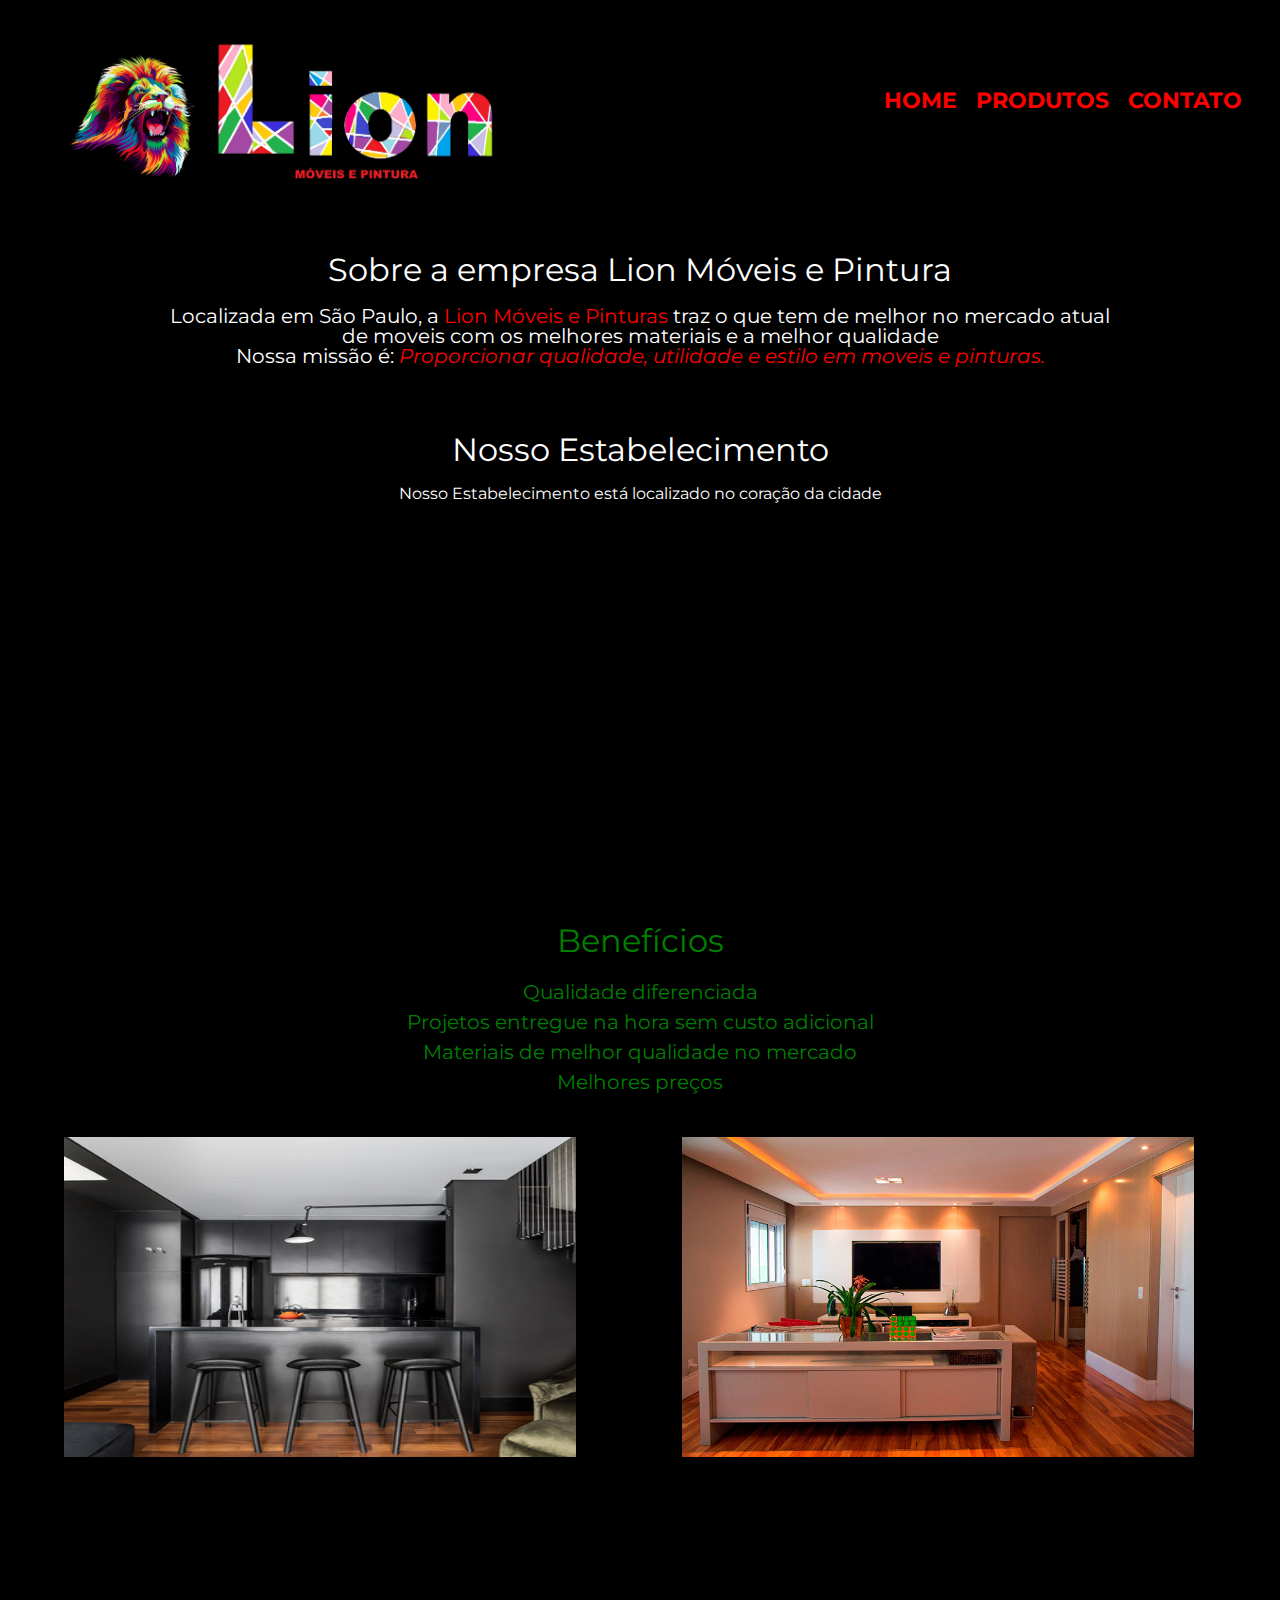
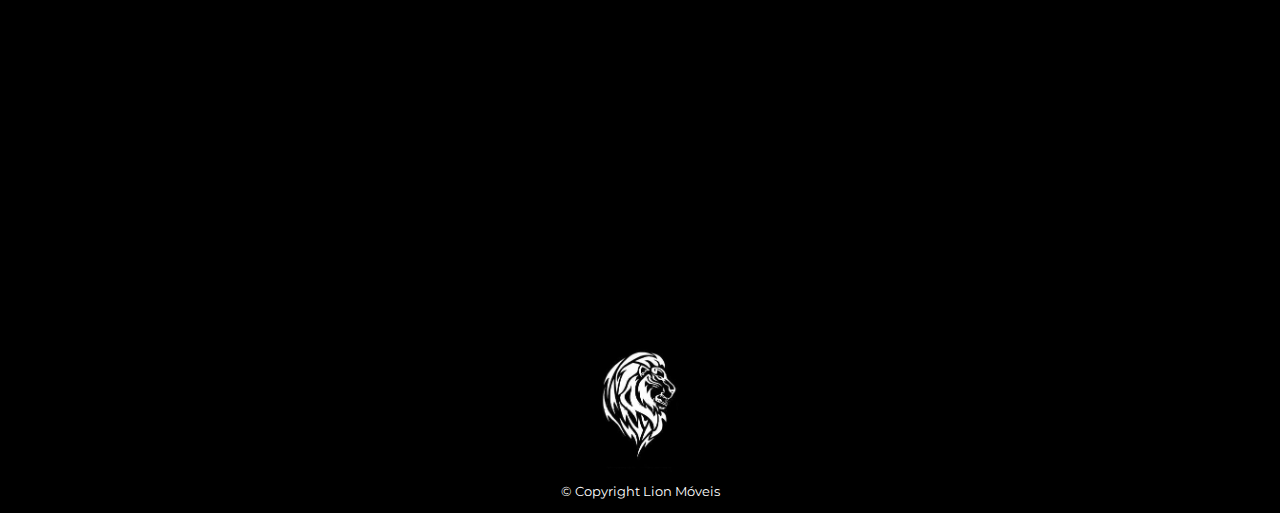
==== index.html @ 44e2ba10 "Update index.html" ====
<!DOCTYPE html>
<html>
  <head> 
    <meta charset="utf-8">
    <title>Lion</title>
    <link rel="stylesheet" href="reset.css">
    <link rel="stylesheet" href="style.css">
    <link href="https://fonts.googleapis.com/css2?family=Montserrat:wght@200&display=swap" rel="stylesheet">
  </head>

  
  <body class="body-home">

    <header>
     <div class="caixa">
        <h1><a href="index.html"><img id="img-cbc" src="imagens/LION.jpg"></a></h1>
        <nav>
          <ul>
            <li><a href="index.html">home</a></li>
            <li><a href="produtos.html">produtos</a></li>
            <li><a href="contato.html">contato</a></li>
          </ul>
        </nav>
      </div>
    </header>

    <main>                                       
      <section class="principal">
        <h2 class="titulos-principal">Sobre a empresa Lion Móveis e Pintura</h2>

        <p class="batata">Localizada em São Paulo, a <strong>Lion Móveis e Pinturas</strong> traz o que tem de melhor no mercado atual de moveis com os melhores materiais e a melhor qualidade</p>

        <p class="batata"><em>Nossa missão é: <strong>Proporcionar qualidade, utilidade  e estilo em moveis e pinturas.</strong></em></p>
      </section>

      <section class="mapa">
        
        <h3 class="titulos-principal">Nosso Estabelecimento</h3>
        <p>Nosso Estabelecimento está localizado no coração da cidade</p>
         
        <div class="mapa-conteudo"> 
          <iframe src="https://www.google.com/maps/embed?pb=!1m14!1m12!1m3!1d454.8431662014204!2d-46.70756020870526!3d-23.490192512051756!2m3!1f0!2f0!3f0!3m2!1i1024!2i768!4f13.1!5e0!3m2!1spt-BR!2sbr!4v1669506693308!5m2!1spt-BR!2sbr" width="100%" height="300" style="border:0;" allowfullscreen="" loading="lazy" referrerpolicy="no-referrer-when-downgrade"></iframe>
        </div>
      </section>

      <section class="beneficios">
       <h3 class="titulos-principal">Benefícios</h3>
       <ul class="batata">
          <li class="itens">Qualidade diferenciada</li>
          <li class="itens">Projetos entregue na hora sem custo adicional</li>
          <li class="itens">Materiais de melhor qualidade no mercado</li> 
          <li class="itens">Melhores preços</li>
        </ul>
      </section>

      <div class="cx-img">
        <img class="img" src="ft1.jpg">
        <img class="img"src="ft2.jpg">
      </div>

      <div class="video">
        <iframe width="560" height="315" src="https://www.youtube.com/embed/1LLYvWwpMUI" title="YouTube video player" frameborder="0" allow="accelerometer; autoplay; clipboard-write; encrypted-media; gyroscope; picture-in-picture" allowfullscreen></iframe>
      </div>
    </main> 

    <footer>
      <img class="img-rdp" src="leao-logo.jpg">
      <p class="copyright">&copy; Copyright Lion Móveis</p>
    </footer>
  </body>
</html>
---- style.css ----
body{
	font-family: 'Montserrat', sans-serif;
}

header {
	background: rgb(0, 0, 0);
	padding: 20px 0;
}

.caixa {
	position: relative;
	width: 94%;
	margin: 0 auto;
}

#img-cbc {
    width: 40%;
    height: auto;
}
.body-home{
	background-color: black;
 }
 .titulos-principal{ 
	font-size: 2em;
	text-align: center;
	margin: 20px auto;
 }
 
.principal{
	color: white;
	width: 940px;
	margin: 0 auto;
 }

.batata{
	font-size: 20px;
	text-align: center;
	
 }

 .batata strong{
	color: red;
 }

 .batata em strong{
	color: red;
	font-style: italic;
 }

 .mapa{
	color:white;
	padding: 3em 0;
 }

 .mapa p{
	margin: 0 0 2em;
	text-align: center;
 }

 .mapa-conteudo{
	width: 940px;
	margin: 0 auto;
 }

.beneficios{
	color: green;
	width: 100%;
	margin: 40px 0;
 }

 .itens{
 	line-height: 1.5;
 }

 .itens:first child{
 	font-weight: bold;
 }

 .cx-img{
	height: 400px;
 }

 .video{
	width: 560px;
	margin: 2em auto;
 }

.img{
	display: inline-block;
	 width: 40%;
	 height: 320px;
	 padding: 0 3%;
	 margin-left: 2%;
	 transition: all .5s;
  }

.img:hover{
	width: 44%;
	height: 360px;
	padding: 0 2%;
	transition: all .5s;
}

nav {
	position: absolute;
	top: 70px;
	right: 0;
}

nav li {
	display: inline;
	margin: 0 0 0 15px;
}

nav a{
	text-transform: uppercase;
	color: rgb(255, 0, 0);
	font-weight: bold;	
	font-size: 22px;
	text-decoration: none;
}

nav a:hover{
	color: rgb(0, 255, 0);
	text-decoration: underline;
}

.div-produtos{
	height: 380px;
}

.produtos{
	width: 98%;
	margin: 0 auto;
}

.produtos li{
	display: inline-block;
	text-align:center;
	width: 30%;
	vertical-align: top;
	padding: 50px 0;
	margin: 3% 1.5% ;
	padding: 30px 20px;
	box-sizing: border-box;
	border: 2px solid rgb(0, 255, 0);
	border-radius: 20px;
}

.produtos li:hover{
	border-color: rgb(255, 0, 0);
}

.produtos li:active{
	border-color: rgb(0, 0, 255);
}

.produtos li:hover h2{
	font-size: 34px;
}

.produtos h2{
	font-size: 30px;
	font-weight: bold ;
}

.produtos-descricao{
	font-size: 18px;
}

.img-movel{
	width: 130px;
	height: auto;
	padding: 50px;
}

.portas{
	width: 80px;
    height: 150px;
    padding: 20px;
}

.armario{
	
	width: 80px;
    height: 150px;
    padding: 20px;
}

footer{
	text-align: center;
	background-color: black;
	padding: 15px 0;
	margin: 40px 0 0 0;
	
}

.img-rdp{
	height: 130px;
	width: auto;
	
}

.copyright{
	color: white;
	font-size: 13px;
	margin: 10px 0 0;

}

form{
	margin: 40px 0;
}

form label, form legend {
	display: block;
	font-size: 20px;
	margin: 0 0 10px;
}

.input-padrao {
	display: block;
	margin: 0 0 20px;
	padding: 10px 25px;
	width: 50%;
}

.checkbox {
	margin: 20px 0;
}

.enviar{
	width: 40%;
	padding: 15px 0;
	background-color: darkred;
	color: white;
	font-weight: bold;
	font-size: 18px;
	border-radius: 5px;
	transition: 1s all;
	cursor: pointer;
}

.enviar:hover{
	background-color: red;
	transform: scale(1.2);
}

table{
	margin: 20px 0 40px;
}

thead{
	background: #CCCCCC;
	color: #000000;
	font-weight: bold;
}

td, th{
	border: 1px solid#000000;
	padding: 10px 15px;
}
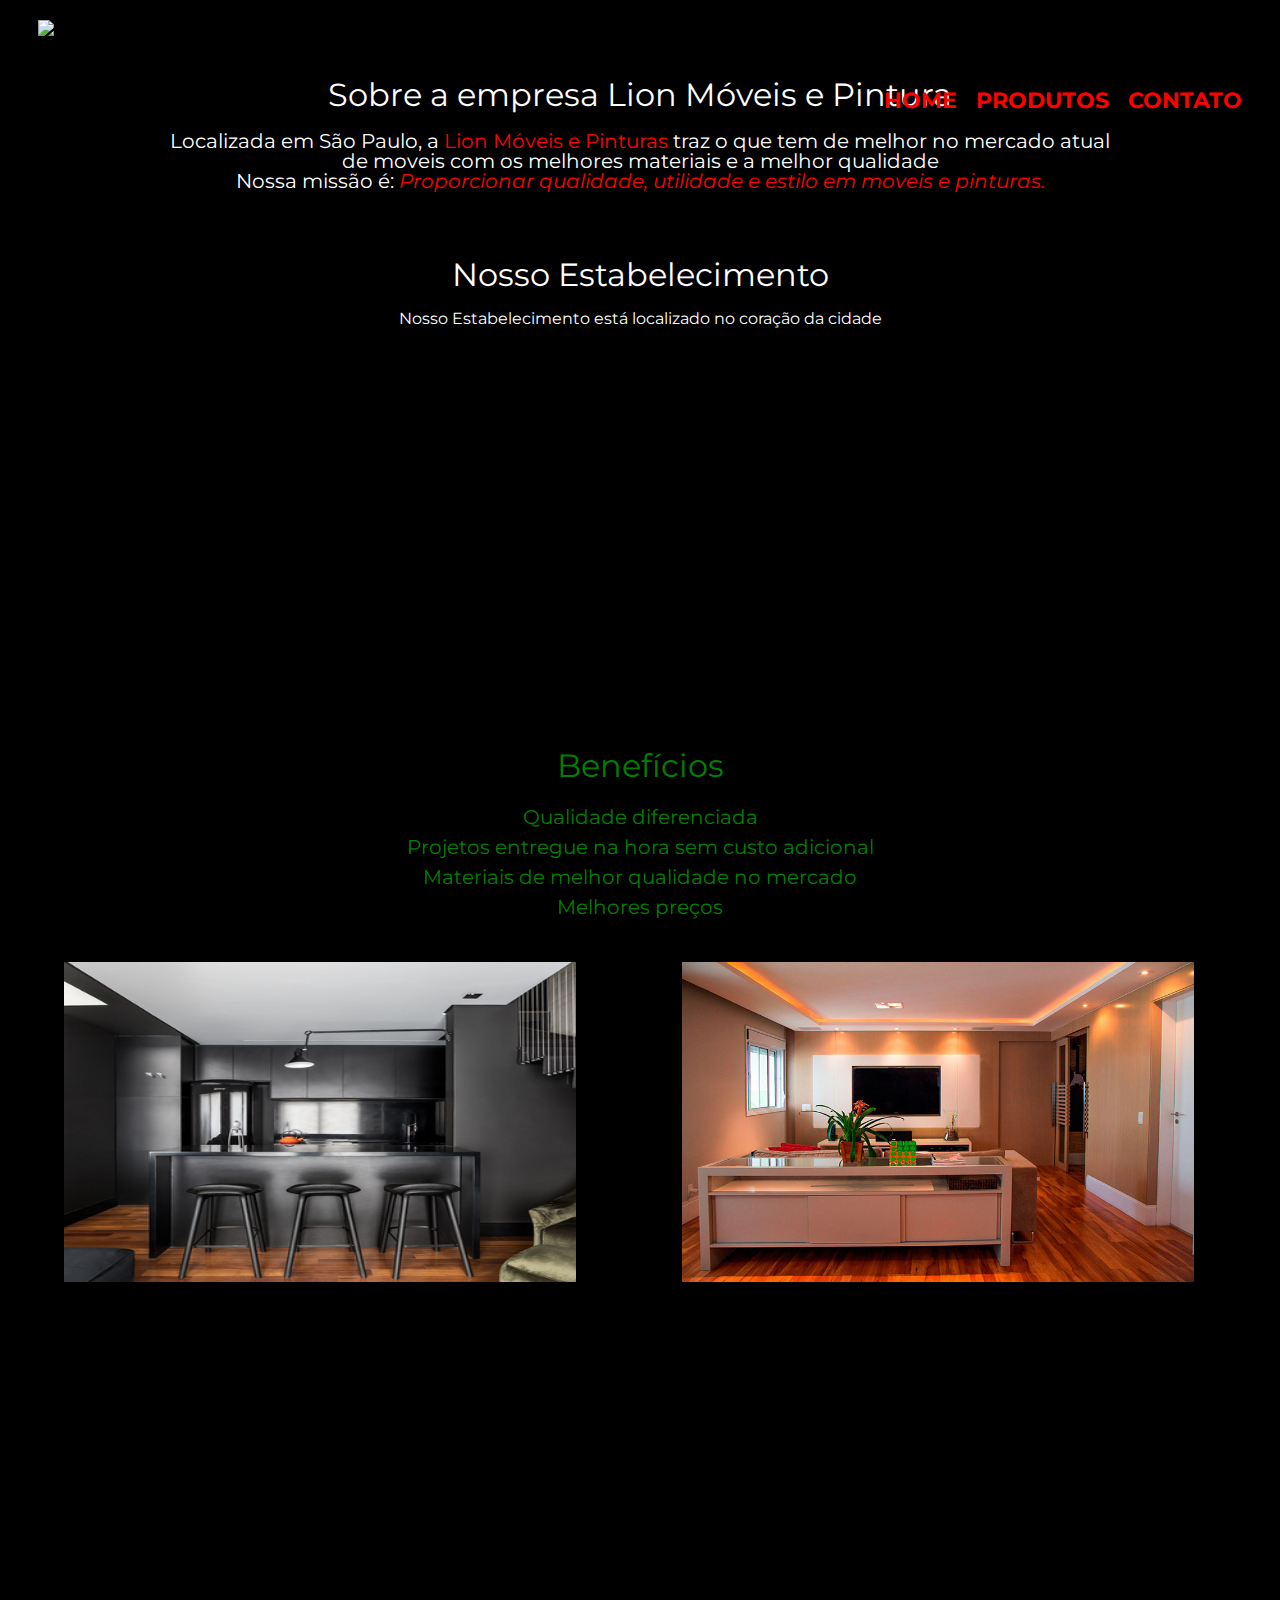
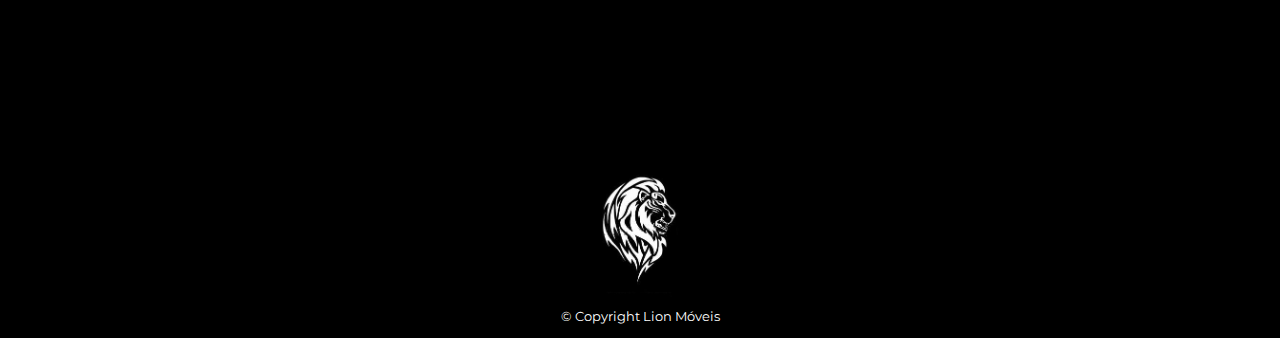
==== commit fa527fdc: "Update index.html" ====
--- a/index.html
+++ b/index.html
@@ -13,7 +13,7 @@
 
     <header>
      <div class="caixa">
-        <h1><a href="index.html"><img id="img-cbc" src="imagens/LION.jpg"></a></h1>
+        <h1><a href="index.html"><img id="img-cbc" src=/imagens/"LION.jpg"></a></h1>
         <nav>
           <ul>
             <li><a href="index.html">home</a></li>
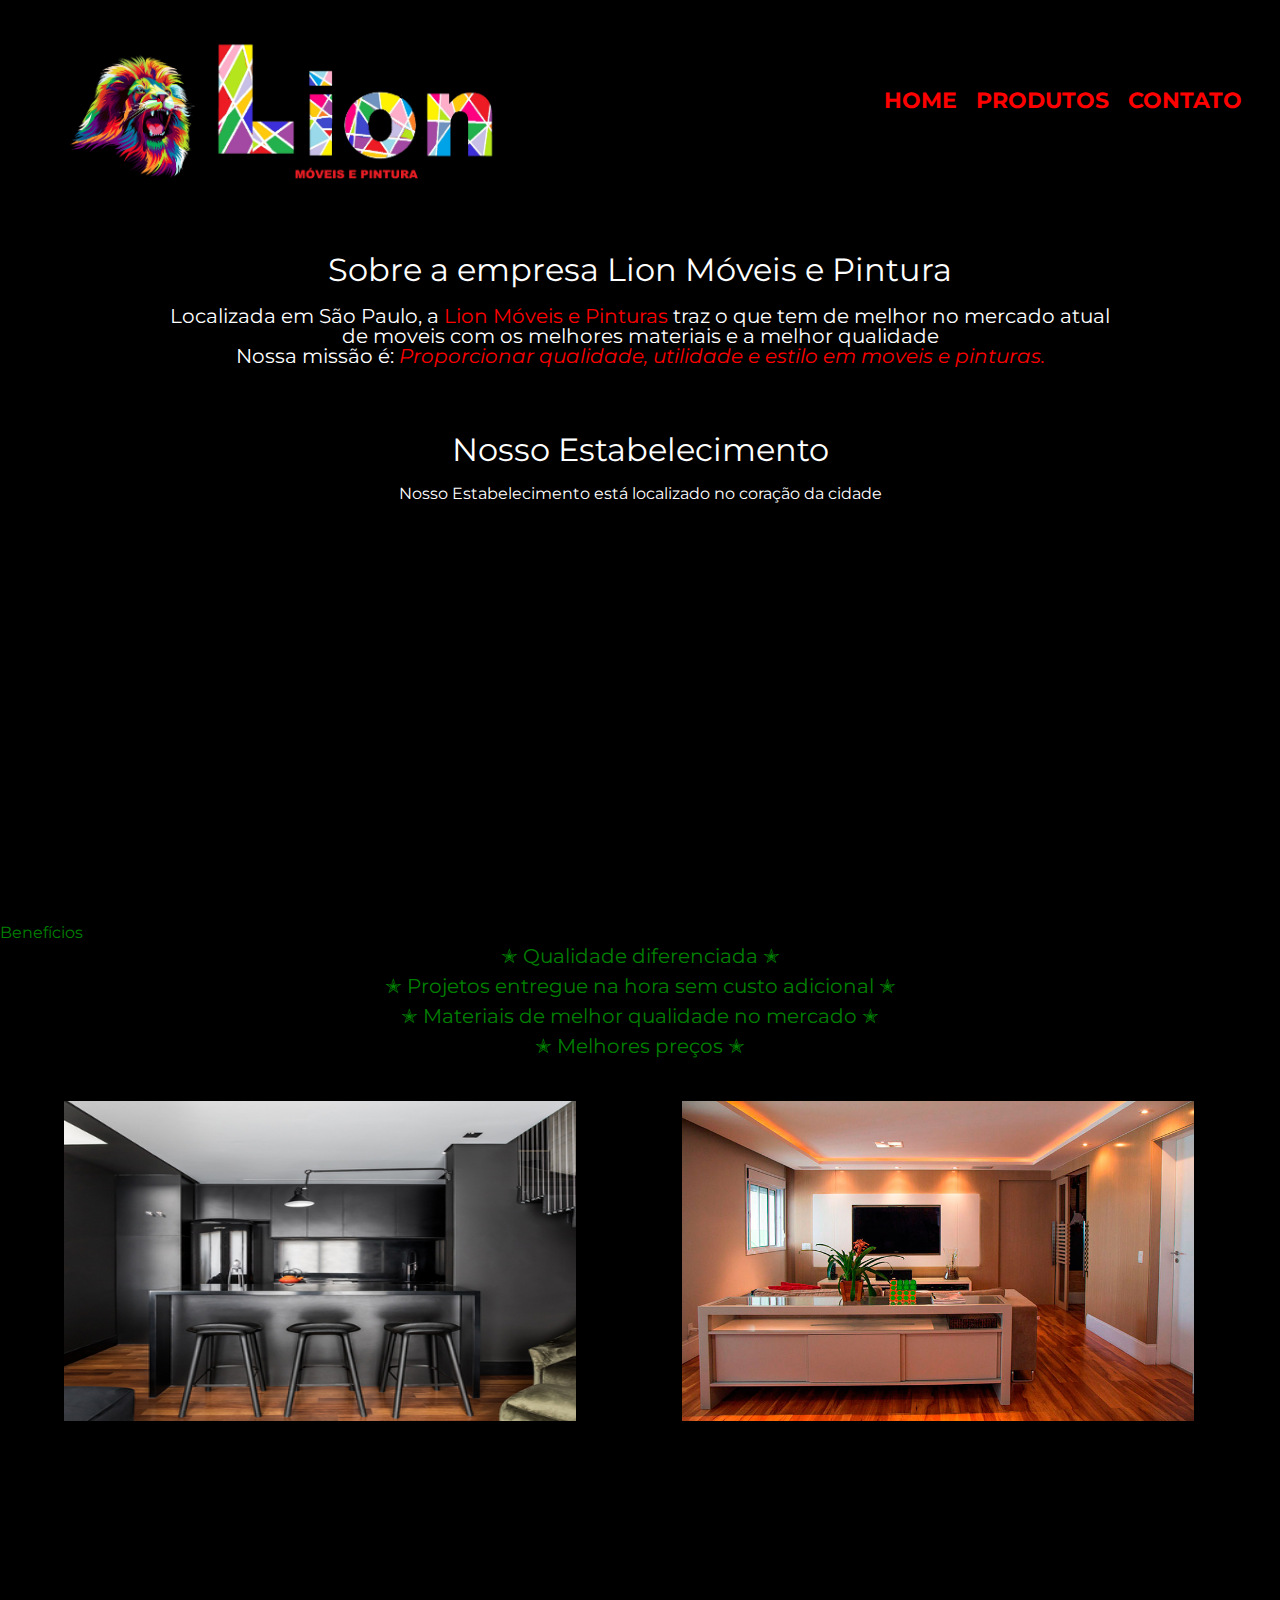
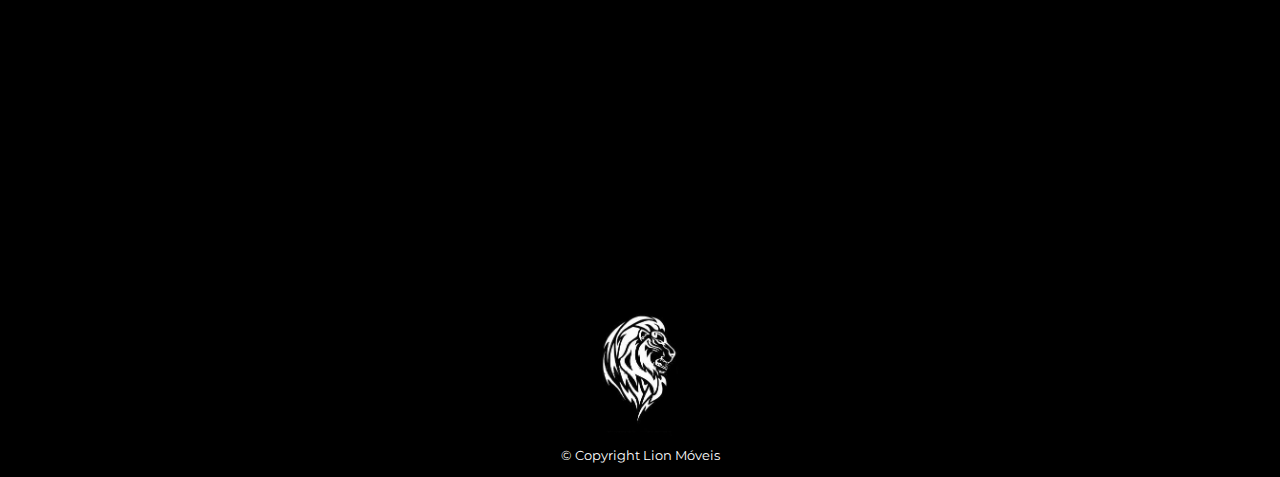
==== commit 9437109d: "." ====
--- a/index.html
+++ b/index.html
@@ -13,7 +13,7 @@
 
     <header>
      <div class="caixa">
-        <h1><a href="index.html"><img id="img-cbc" src=/imagens/"LION.jpg"></a></h1>
+        <h1><a href="index.html"><img id="img-cbc" src="LION.jpg"></a></h1>
         <nav>
           <ul>
             <li><a href="index.html">home</a></li>
@@ -44,7 +44,7 @@
       </section>
 
       <section class="beneficios">
-       <h3 class="titulos-principal">Benefícios</h3>
+       <h3 class="titulo-beneficio">Benefícios</h3>
        <ul class="batata">
           <li class="itens">Qualidade diferenciada</li>
           <li class="itens">Projetos entregue na hora sem custo adicional</li>
--- a/style.css
+++ b/style.css
@@ -63,17 +63,33 @@
  }
 
 .beneficios{
-	color: green;
+	color: rgb(0, 128, 0);
 	width: 100%;
 	margin: 40px 0;
  }
 
+ .titulo-beneficios{
+	color: #000000;
+	font-size: 2em;
+	text-align: center;
+	margin: 20px auto;
+	text-shadow: 2px 2px rgb(0, 128, 0);
+ }
+
  .itens{
  	line-height: 1.5;
  }
 
  .itens:first child{
  	font-weight: bold;
+ }
+
+ .itens:before{
+	content: "✭ ";
+ }
+
+ .itens:after{
+	content: " ✭";
  }
 
  .cx-img{
@@ -209,7 +225,7 @@
 }
 
 form{
-	margin: 40px 0;
+	margin: 40px 40px;
 }
 
 form label, form legend {
@@ -247,7 +263,7 @@
 }
 
 table{
-	margin: 20px 0 40px;
+	margin: 20px 0 40px 40px;
 }
 
 thead{
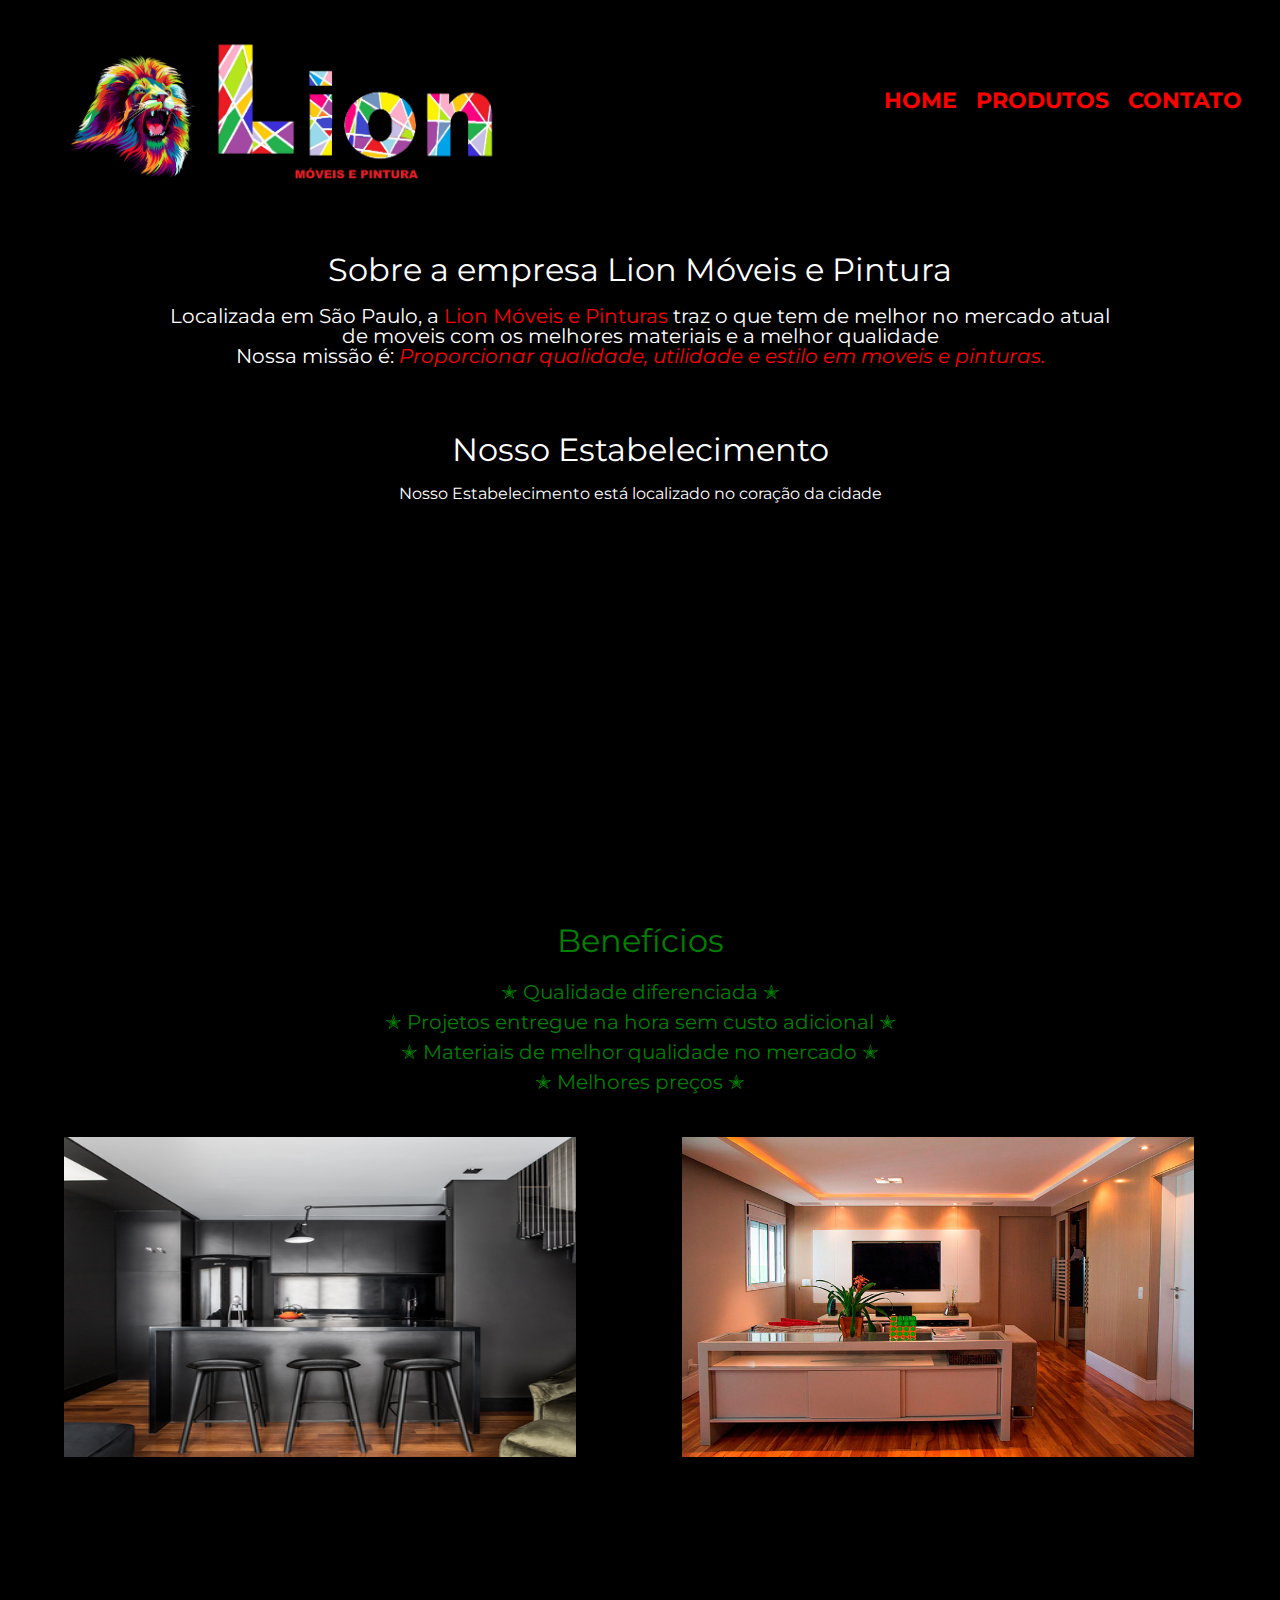
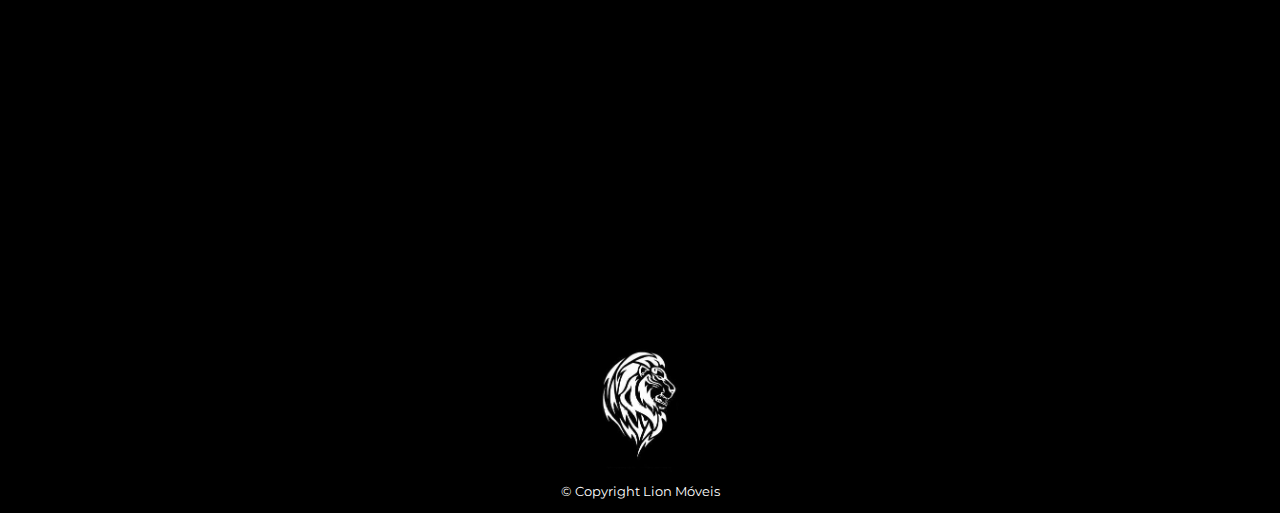
==== commit b08903e8: "." ====
--- a/index.html
+++ b/index.html
@@ -44,7 +44,7 @@
       </section>
 
       <section class="beneficios">
-       <h3 class="titulo-beneficio">Benefícios</h3>
+       <h3 class="titulos-principal">Benefícios</h3>
        <ul class="batata">
           <li class="itens">Qualidade diferenciada</li>
           <li class="itens">Projetos entregue na hora sem custo adicional</li>
--- a/style.css
+++ b/style.css
@@ -63,17 +63,9 @@
  }
 
 .beneficios{
-	color: rgb(0, 128, 0);
+	color: green;
 	width: 100%;
 	margin: 40px 0;
- }
-
- .titulo-beneficios{
-	color: #000000;
-	font-size: 2em;
-	text-align: center;
-	margin: 20px auto;
-	text-shadow: 2px 2px rgb(0, 128, 0);
  }
 
  .itens{
